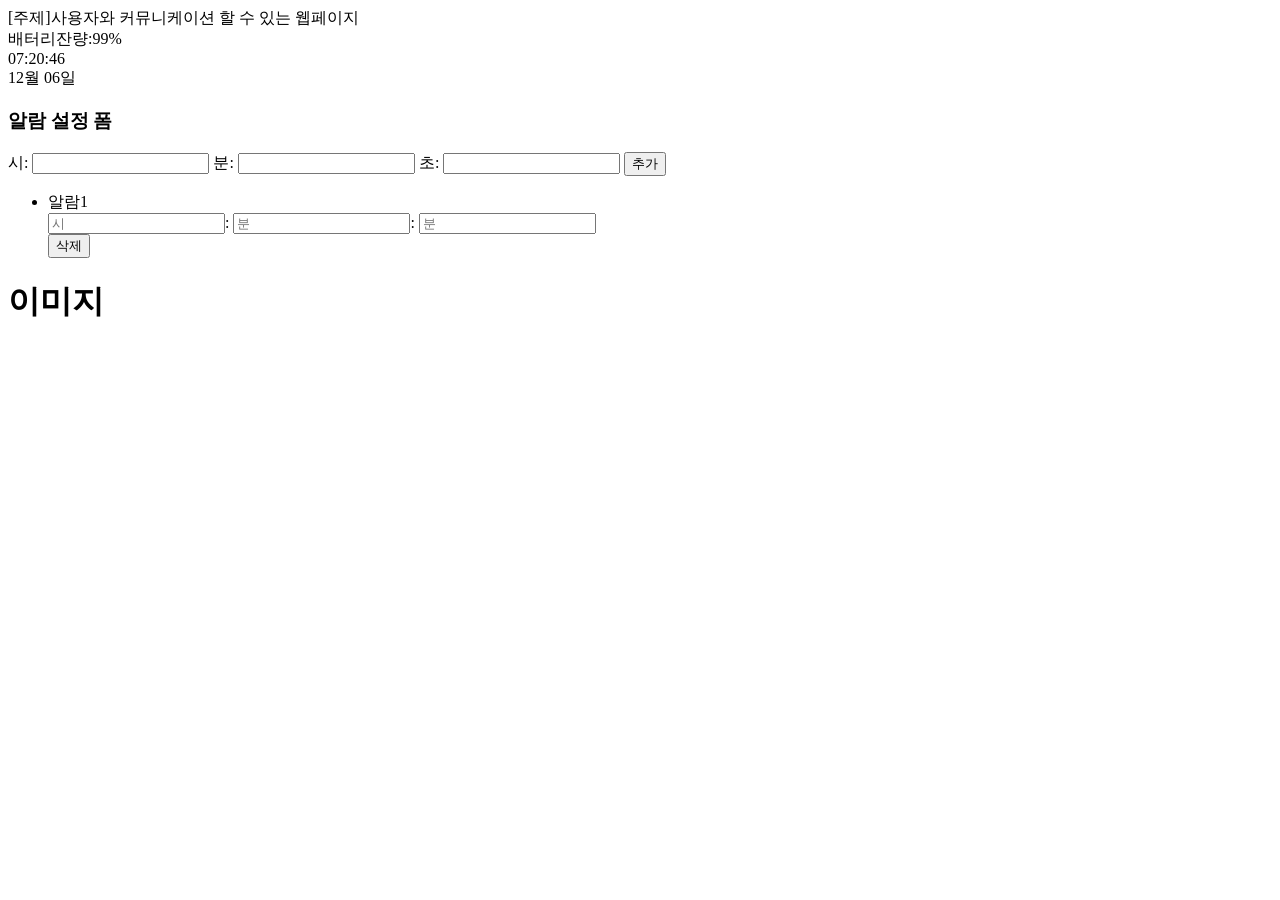
==== index.html @ 373aee84 "third commit" ====
<!-- 어느정도 업무에 익숙해지신것 같으니 실제 이벤트가 있는 웹페이지를 만들어봅시다.

시계를 만들어봅시다.

FR1) 화면에 배터리가 표시되며, 처음에 동작시키면 100%이고, 1초에 1%씩 감소합니다. 

FR2) 배터리가 0%가 되면, 시계화면에서 시간이 표시되지 않고 검은색으로 변합니다.

FR3) 시/분/초를 설정하고 추가를 누르면 알람이 추가됩니다. 알람 현황에도 업데이트 됩니다. 최대 3개 알람까지 가능합니다.  

FR4) 본인만의 추가기능을 1개 추가합니다. 깃허브에 코드를 올리시고 공유해주시면 됩니다. -->

<!DOCTYPE html>
<html lang=“ko">
<head>
  <meta charset="UTF-8">
  <meta name="viewport" content="width=device-width, initial-scale=1.0">
<title>Document</title>
</head>
<body>
    <header>
        <div class="title">[주제]사용자와 커뮤니케이션 할 수 있는 웹페이지</div>
        <nav>
            <div class="title">
                <div id="batteryLevel"></div>
                <div id="clock"></div>
                <div id="date">00:00:00</div>
            </div>
        </nav>
    </header>
    <main>
        <section id="alarmSettingArea">
            <h3>알람 설정 폼</h3>
            <div id="alarnSetting">
                시:
                <input type="number"  id="alarmSettingHour">
                분:
                <input type="number" id="alarmSettingMinutes">
                초:
                <input type="number" id="alarmSettingMinutes">
                <button type="button" id="alarmSettingAdd">추가</button>
            </div>
            <ul id="alarnSettingList">
                <li class="alarmItem">
                    <span class="alarm">알람1</span>
                    <div class="alarmInputs">
                        <input type="number" class="alarmSettingListHour" placeholder="시">:
                        <input type="number" class="alarmSettingListMinutes" placeholder="분">:
                        <input type="number" class="alarmSettingListSeconds" placeholder="분">
                    </div>
                </li>
                <button class="deleteBtn">삭제</button>
            </ul>
        </section>
        <section id="clockDisplayArea">
            
        </section>
    </main>
    <footer>
        <h1 id="heartImg">이미지</h1>
    </footer>
    <script src="script.js"></script>
</body>
</html>
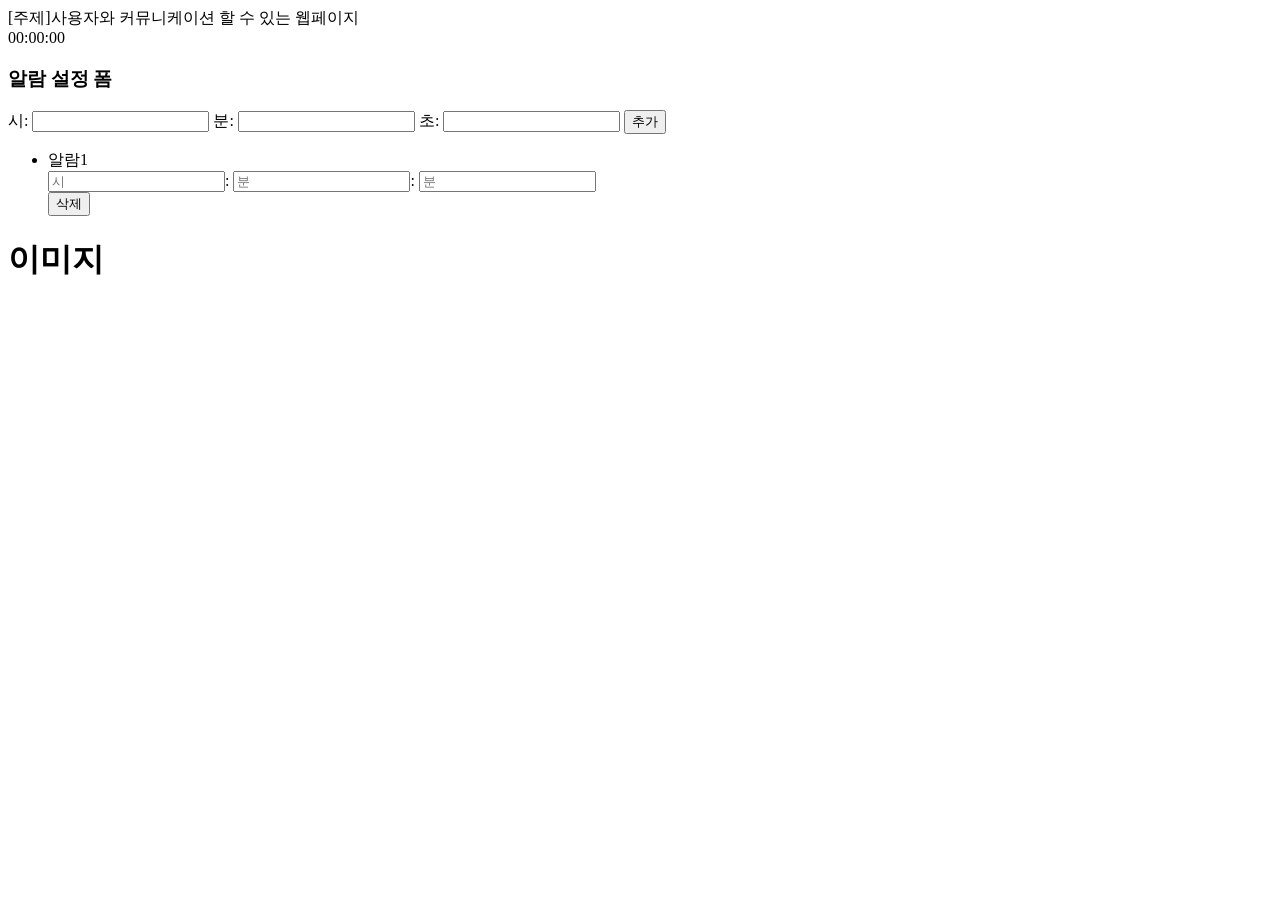
==== commit 1e566a25: "third commit" ====
--- a/index.html
+++ b/index.html
@@ -31,14 +31,14 @@
     <main>
         <section id="alarmSettingArea">
             <h3>알람 설정 폼</h3>
-            <div id="alarnSetting">
+            <div id="alarmSetting">
                 시:
                 <input type="number"  id="alarmSettingHour">
                 분:
                 <input type="number" id="alarmSettingMinutes">
                 초:
                 <input type="number" id="alarmSettingMinutes">
-                <button type="button" id="alarmSettingAdd">추가</button>
+                <button type="button" id="alarmSettingAddBtn">추가</button>
             </div>
             <ul id="alarnSettingList">
                 <li class="alarmItem">
@@ -53,7 +53,7 @@
             </ul>
         </section>
         <section id="clockDisplayArea">
-            
+
         </section>
     </main>
     <footer>
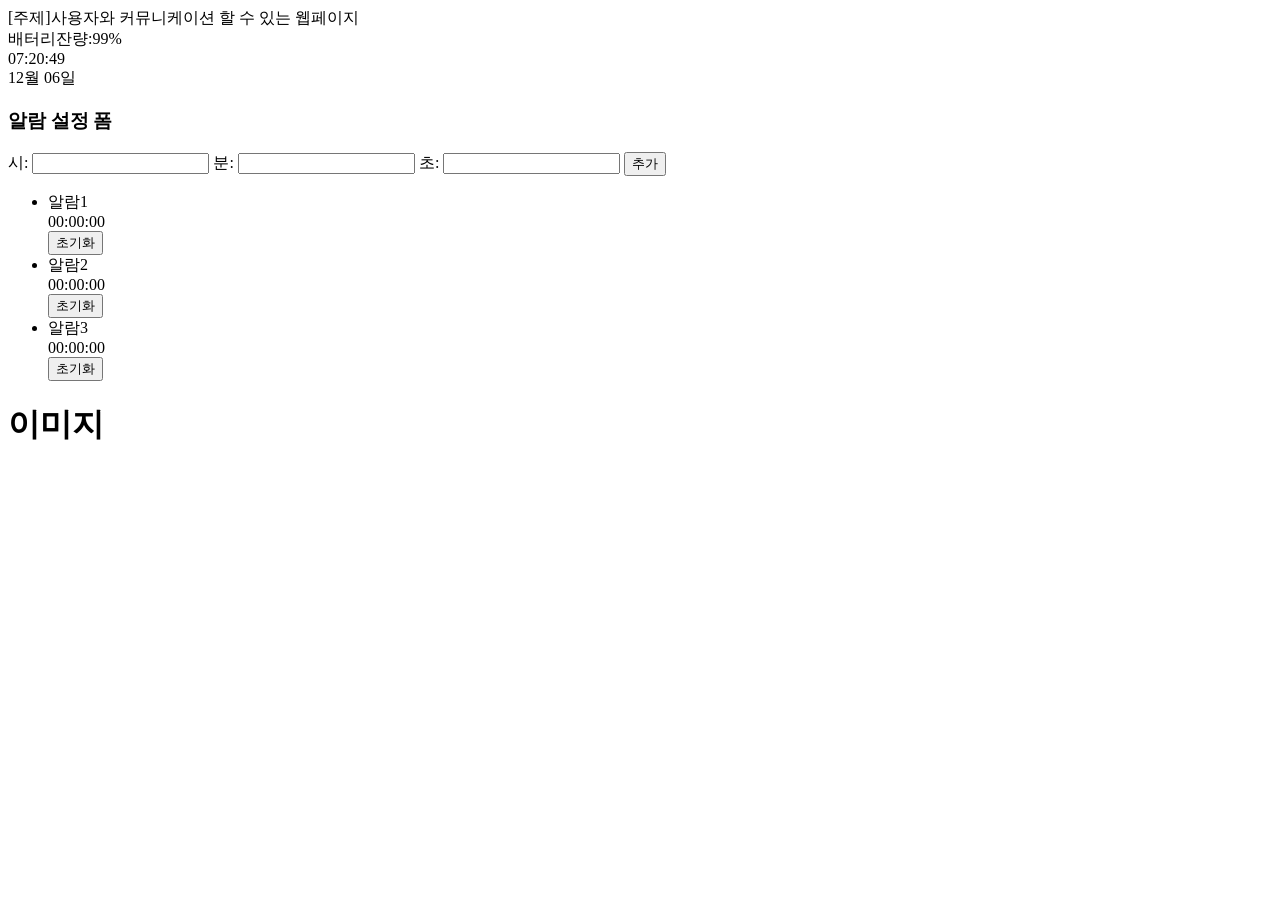
==== commit b11aa317: "fourth commit" ====
--- a/index.html
+++ b/index.html
@@ -42,14 +42,26 @@
             </div>
             <ul id="alarnSettingList">
                 <li class="alarmItem">
-                    <span class="alarm">알람1</span>
-                    <div class="alarmInputs">
-                        <input type="number" class="alarmSettingListHour" placeholder="시">:
-                        <input type="number" class="alarmSettingListMinutes" placeholder="분">:
-                        <input type="number" class="alarmSettingListSeconds" placeholder="분">
+                    <div class="alarmSettingElement">
+                        <span class="alarm">알람1</span>
+                        <div  id="alarmSettingElement1">00:00:00</div>
+                        <button class="deleteBtn">초기화</button>
                     </div>
                 </li>
-                <button class="deleteBtn">삭제</button>
+                <li class="alarmItem">
+                    <div class="alarmSettingElement">
+                        <span class="alarm">알람2</span>
+                        <div id="alarmSettingElement2">00:00:00</div>
+                        <button class="deleteBtn">초기화</button>
+                    </div>
+                </li>
+                <li class="alarmItem1">
+                    <div class="alarmSettingElement">
+                        <span class="alarm">알람3</span>
+                        <div id="alarmSettingElement3">00:00:00</div>
+                        <button class="deleteBtn">초기화</button>
+                    </div>
+                </li>
             </ul>
         </section>
         <section id="clockDisplayArea">
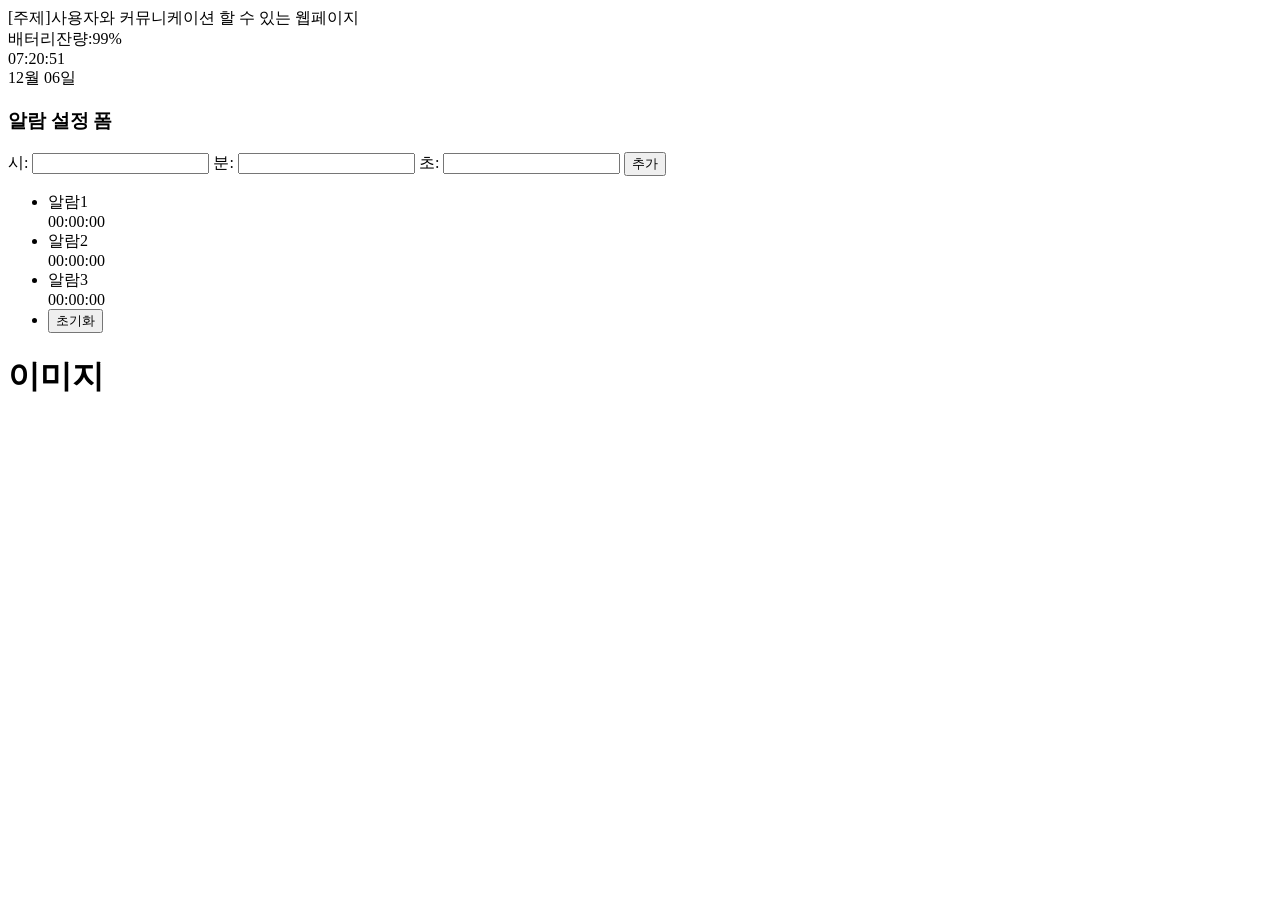
==== commit 74a61484: "fifth commit" ====
--- a/index.html
+++ b/index.html
@@ -19,7 +19,7 @@
 </head>
 <body>
     <header>
-        <div class="title">[주제]사용자와 커뮤니케이션 할 수 있는 웹페이지</div>
+        <div class="Title">[주제]사용자와 커뮤니케이션 할 수 있는 웹페이지</div>
         <nav>
             <div class="title">
                 <div id="batteryLevel"></div>
@@ -37,30 +37,30 @@
                 분:
                 <input type="number" id="alarmSettingMinutes">
                 초:
-                <input type="number" id="alarmSettingMinutes">
+                <input type="number" id="alarmSettingSeconds">
                 <button type="button" id="alarmSettingAddBtn">추가</button>
             </div>
             <ul id="alarnSettingList">
-                <li class="alarmItem">
-                    <div class="alarmSettingElement">
-                        <span class="alarm">알람1</span>
+                <li class="AlarmItem">
+                    <div class="AlarmSettingElement">
+                        <span class="Alarm">알람1</span>
                         <div  id="alarmSettingElement1">00:00:00</div>
-                        <button class="deleteBtn">초기화</button>
                     </div>
                 </li>
-                <li class="alarmItem">
-                    <div class="alarmSettingElement">
-                        <span class="alarm">알람2</span>
+                <li class="AlarmItem">
+                    <div class="AlarmSettingElement">
+                        <span class="Alarm">알람2</span>
                         <div id="alarmSettingElement2">00:00:00</div>
-                        <button class="deleteBtn">초기화</button>
                     </div>
                 </li>
-                <li class="alarmItem1">
-                    <div class="alarmSettingElement">
-                        <span class="alarm">알람3</span>
+                <li class="AlarmItem">
+                    <div class="AlarmSettingElement">
+                        <span class="Alarm">알람3</span>
                         <div id="alarmSettingElement3">00:00:00</div>
-                        <button class="deleteBtn">초기화</button>
                     </div>
+                </li>
+                <li class="AlarmItem">
+                    <button class="AlarmSettingElement" id="initAlarmListElementBtn">초기화</button>
                 </li>
             </ul>
         </section>
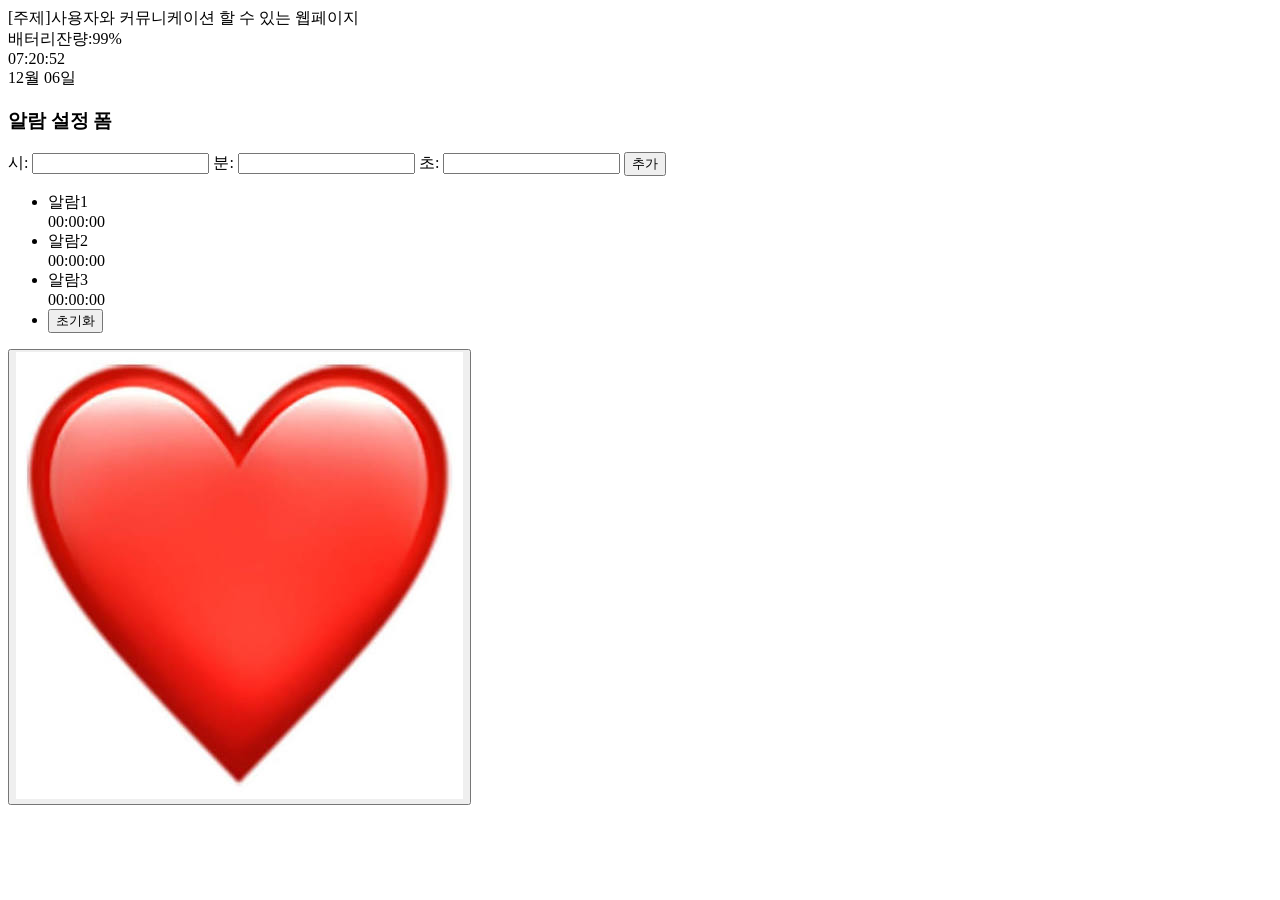
==== commit 6d1cbe17: "six times commit" ====
--- a/index.html
+++ b/index.html
@@ -69,7 +69,10 @@
         </section>
     </main>
     <footer>
-        <h1 id="heartImg">이미지</h1>
+        <button type="button" id="heartBtn">
+             <img type="button" src="img/heart.png" alt="이미지를 불러오지 못하였습니다.">
+        </button>
+        <h3 id="heartBtnText"></h3>
     </footer>
     <script src="script.js"></script>
 </body>
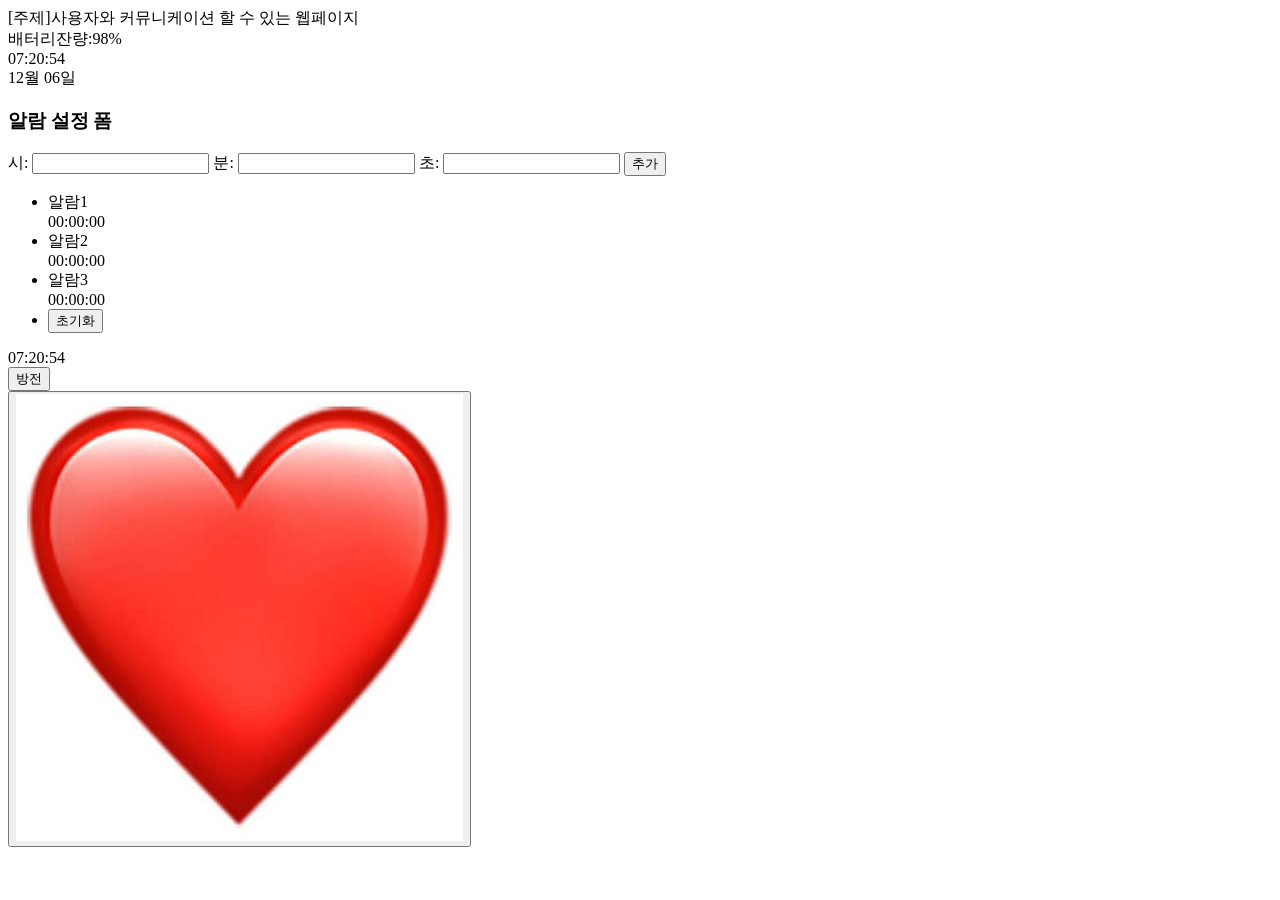
==== commit acea46ee: "six times commit" ====
--- a/index.html
+++ b/index.html
@@ -21,9 +21,9 @@
     <header>
         <div class="Title">[주제]사용자와 커뮤니케이션 할 수 있는 웹페이지</div>
         <nav>
-            <div class="title">
+            <div class="Title">
                 <div id="batteryLevel"></div>
-                <div id="clock"></div>
+                <div class="Clock" id="clock"></div>
                 <div id="date">00:00:00</div>
             </div>
         </nav>
@@ -43,19 +43,19 @@
             <ul id="alarnSettingList">
                 <li class="AlarmItem">
                     <div class="AlarmSettingElement">
-                        <span class="Alarm">알람1</span>
+                        <div class="Alarm">알람1</div>
                         <div  id="alarmSettingElement1">00:00:00</div>
                     </div>
                 </li>
                 <li class="AlarmItem">
                     <div class="AlarmSettingElement">
-                        <span class="Alarm">알람2</span>
+                        <div class="Alarm">알람2</div>
                         <div id="alarmSettingElement2">00:00:00</div>
                     </div>
                 </li>
                 <li class="AlarmItem">
                     <div class="AlarmSettingElement">
-                        <span class="Alarm">알람3</span>
+                        <div class="Alarm">알람3</div>
                         <div id="alarmSettingElement3">00:00:00</div>
                     </div>
                 </li>
@@ -65,9 +65,14 @@
             </ul>
         </section>
         <section id="clockDisplayArea">
-
+            <div class="PhoneScreen">
+                <div id="phoneCamera"></div>
+                <div id="phoneClock" class="Clock"></div>
+                <div id="phoneHome"></div>
+            </div>
         </section>
     </main>
+    <button type="button" id="battaryZero">방전</button>
     <footer>
         <button type="button" id="heartBtn">
              <img type="button" src="img/heart.png" alt="이미지를 불러오지 못하였습니다.">
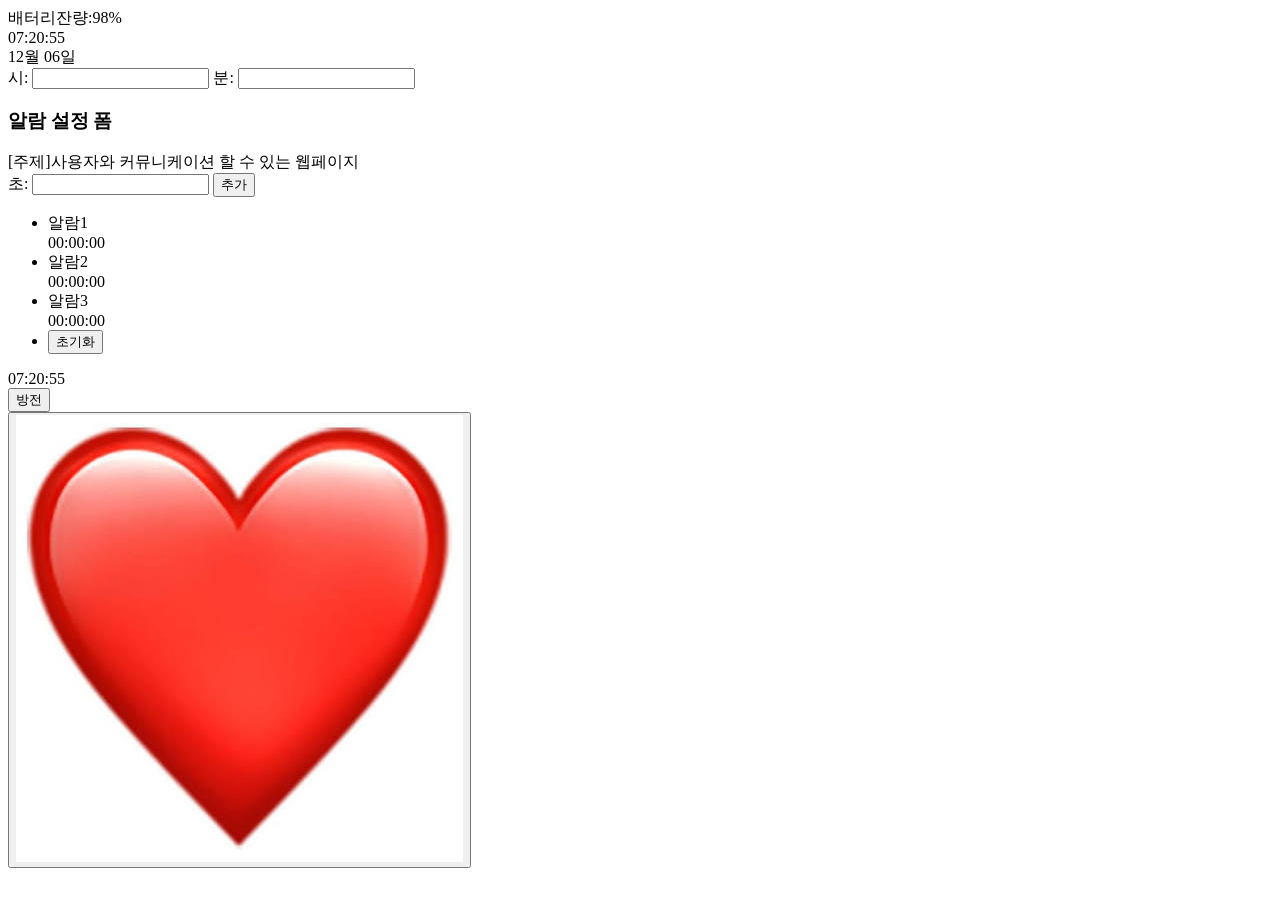
==== commit 1fc09e6c: "seven times commit" ====
--- a/index.html
+++ b/index.html
@@ -18,27 +18,27 @@
 <title>Document</title>
 </head>
 <body>
-    <header>
-        <div class="Title">[주제]사용자와 커뮤니케이션 할 수 있는 웹페이지</div>
-        <nav>
-            <div class="Title">
+       </div>
+        </nav>
+    </header>
+         <div class="Title">
                 <div id="batteryLevel"></div>
                 <div class="Clock" id="clock"></div>
                 <div id="date">00:00:00</div>
-            </div>
-        </nav>
-    </header>
-    <main>
-        <section id="alarmSettingArea">
-            <h3>알람 설정 폼</h3>
             <div id="alarmSetting">
                 시:
                 <input type="number"  id="alarmSettingHour">
                 분:
                 <input type="number" id="alarmSettingMinutes">
-                초:
+        <main>
+        <section id="alarmSettingArea">
+            <h3>알람 설정 폼</h3>
+         <header>
+        <div class="Title">[주제]사용자와 커뮤니케이션 할 수 있는 웹페이지</div>
+        <nav>
+               초:
                 <input type="number" id="alarmSettingSeconds">
-                <button type="button" id="alarmSettingAddBtn">추가</button>
+                <button type="button" id="alarmSettingAddBtn" class="button">추가</button>
             </div>
             <ul id="alarnSettingList">
                 <li class="AlarmItem">
@@ -60,7 +60,7 @@
                     </div>
                 </li>
                 <li class="AlarmItem">
-                    <button class="AlarmSettingElement" id="initAlarmListElementBtn">초기화</button>
+                    <button class="button" id="initAlarmListElementBtn">초기화</button>
                 </li>
             </ul>
         </section>
@@ -72,7 +72,7 @@
             </div>
         </section>
     </main>
-    <button type="button" id="battaryZero">방전</button>
+    <button type="button" id="battaryZero" class="button">방전</button>
     <footer>
         <button type="button" id="heartBtn">
              <img type="button" src="img/heart.png" alt="이미지를 불러오지 못하였습니다.">
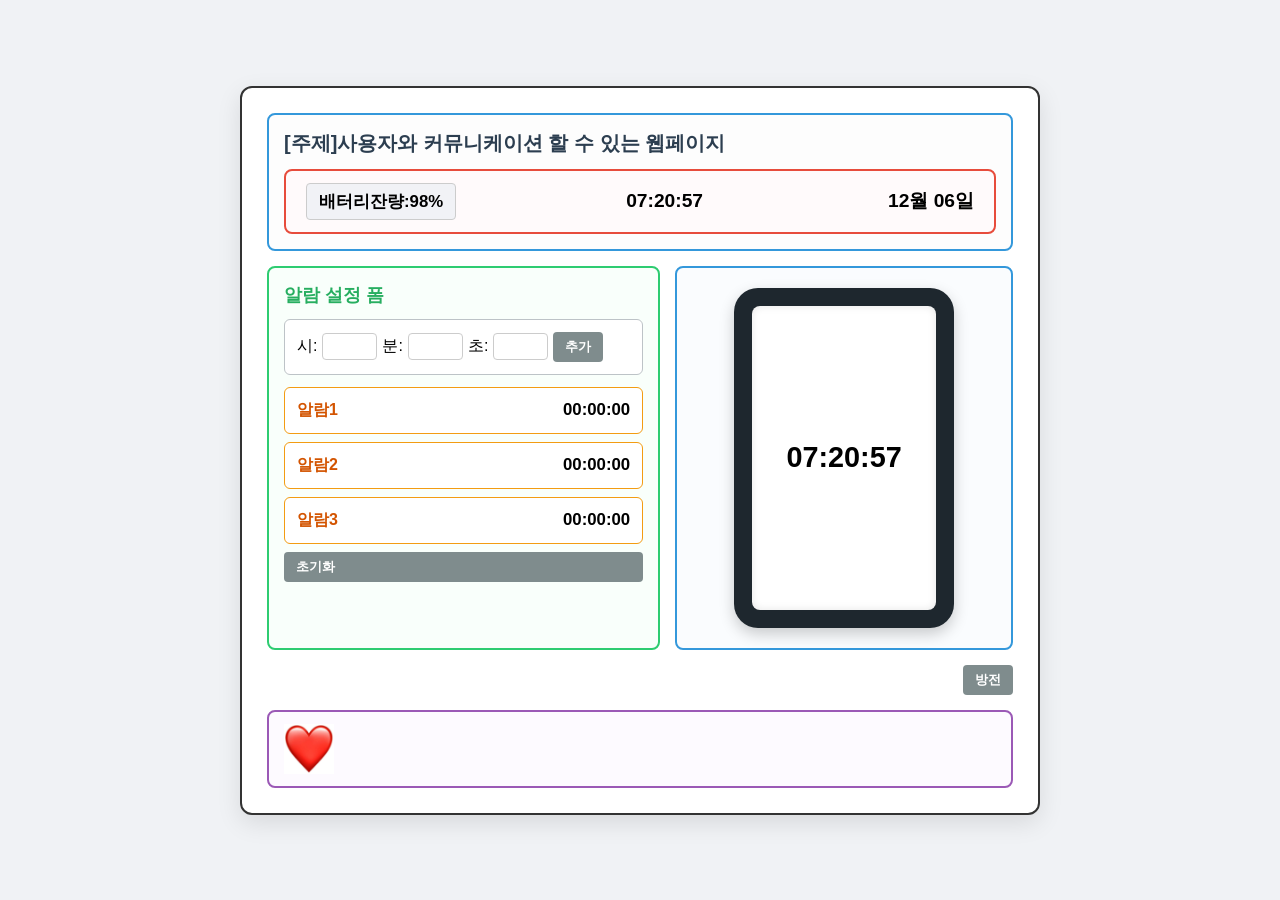
==== commit b58ef988: "eight times commit" ====
--- a/index.html
+++ b/index.html
@@ -1,84 +1,87 @@
-<!-- 어느정도 업무에 익숙해지신것 같으니 실제 이벤트가 있는 웹페이지를 만들어봅시다.
-
-시계를 만들어봅시다.
-
-FR1) 화면에 배터리가 표시되며, 처음에 동작시키면 100%이고, 1초에 1%씩 감소합니다. 
-
-FR2) 배터리가 0%가 되면, 시계화면에서 시간이 표시되지 않고 검은색으로 변합니다.
-
-FR3) 시/분/초를 설정하고 추가를 누르면 알람이 추가됩니다. 알람 현황에도 업데이트 됩니다. 최대 3개 알람까지 가능합니다.  
-
-FR4) 본인만의 추가기능을 1개 추가합니다. 깃허브에 코드를 올리시고 공유해주시면 됩니다. -->
-
 <!DOCTYPE html>
-<html lang=“ko">
+<html lang="ko">
 <head>
-  <meta charset="UTF-8">
-  <meta name="viewport" content="width=device-width, initial-scale=1.0">
-<title>Document</title>
+    <meta charset="UTF-8">
+    <meta name="viewport" content="width=device-width, initial-scale=1.0">
+    <title>배터리 및 알람 시계</title>
+    <link rel="stylesheet" href="style.css">
 </head>
 <body>
-       </div>
-        </nav>
-    </header>
-         <div class="Title">
-                <div id="batteryLevel"></div>
-                <div class="Clock" id="clock"></div>
-                <div id="date">00:00:00</div>
-            <div id="alarmSetting">
-                시:
-                <input type="number"  id="alarmSettingHour">
-                분:
-                <input type="number" id="alarmSettingMinutes">
+    <!-- 전체 콘텐츠를 화면 중앙에 모아줄 컨테이너 -->
+    <div class="app-container">
+        
+        <!-- [상단 영역] 제목 및 배터리/시계 바 -->
+        <header>
+            <div class="Title">[주제]사용자와 커뮤니케이션 할 수 있는 웹페이지</div>
+            <nav>
+                <div class="Title">
+                    <div id="batteryLevel">배터리잔량: 100%</div>
+                    <div class="Clock" id="clock">00:00:00</div>
+                    <div id="date">00:00:00</div>
+                </div>
+            </nav>
+        </header>
+
+        <!-- [메인 영역] 좌측 알람 / 우측 핸드폰 5:5 분리 -->
         <main>
-        <section id="alarmSettingArea">
-            <h3>알람 설정 폼</h3>
-         <header>
-        <div class="Title">[주제]사용자와 커뮤니케이션 할 수 있는 웹페이지</div>
-        <nav>
-               초:
-                <input type="number" id="alarmSettingSeconds">
-                <button type="button" id="alarmSettingAddBtn" class="button">추가</button>
+            <!-- 좌측: 알람 설정 및 목록 구역 -->
+            <section id="alarmSettingArea">
+                <h3>알람 설정 폼</h3>
+                <div id="alarmSetting">
+                    시: <input type="number" id="alarmSettingHour">
+                    분: <input type="number" id="alarmSettingMinutes">
+                    초: <input type="number" id="alarmSettingSeconds">
+                    <button type="button" id="alarmSettingAddBtn" class="button">추가</button>
+                </div>
+                <ul id="alarnSettingList">
+                    <li class="AlarmItem">
+                        <div class="AlarmSettingElement">
+                            <div class="Alarm">알람1</div>
+                            <div id="alarmSettingElement1">00:00:00</div>
+                        </div>
+                    </li>
+                    <li class="AlarmItem">
+                        <div class="AlarmSettingElement">
+                            <div class="Alarm">알람2</div>
+                            <div id="alarmSettingElement2">00:00:00</div>
+                        </div>
+                    </li>
+                    <li class="AlarmItem">
+                        <div class="AlarmSettingElement">
+                            <div class="Alarm">알람3</div>
+                            <div id="alarmSettingElement3">00:00:00</div>
+                        </div>
+                    </li>
+                    <li class="AlarmItem btn-row">
+                        <button type="button" class="AlarmSettingElement button" id="initAlarmListElementBtn">초기화</button>
+                    </li>
+                </ul>
+            </section>
+
+            <!-- 우측: 핸드폰 화면 영역 (검은 네모 안 흰색 네모) -->
+            <section id="clockDisplayArea">
+                <div class="PhoneScreen">
+                    <div id="phoneCamera"></div>
+                    <div id="phoneClock" class="Clock">00:00:00</div>
+                    <div id="phoneHome"></div>
+                </div>
+            </section>
+        </main>
+
+        <!-- 방전 버튼 -->
+        <button type="button" id="battaryZero" class="button">방전</button>
+
+        <!-- [하단 영역] 하트 충전 구역 -->
+        <footer>
+            <div>
+                <button type="button" id="heartBtn">
+                    <img type="button" id="heartIMG" src="img/heart.png" alt="❤️">
+                </button>
+                <h3 id="heartBtnText"></h3>
             </div>
-            <ul id="alarnSettingList">
-                <li class="AlarmItem">
-                    <div class="AlarmSettingElement">
-                        <div class="Alarm">알람1</div>
-                        <div  id="alarmSettingElement1">00:00:00</div>
-                    </div>
-                </li>
-                <li class="AlarmItem">
-                    <div class="AlarmSettingElement">
-                        <div class="Alarm">알람2</div>
-                        <div id="alarmSettingElement2">00:00:00</div>
-                    </div>
-                </li>
-                <li class="AlarmItem">
-                    <div class="AlarmSettingElement">
-                        <div class="Alarm">알람3</div>
-                        <div id="alarmSettingElement3">00:00:00</div>
-                    </div>
-                </li>
-                <li class="AlarmItem">
-                    <button class="button" id="initAlarmListElementBtn">초기화</button>
-                </li>
-            </ul>
-        </section>
-        <section id="clockDisplayArea">
-            <div class="PhoneScreen">
-                <div id="phoneCamera"></div>
-                <div id="phoneClock" class="Clock"></div>
-                <div id="phoneHome"></div>
-            </div>
-        </section>
-    </main>
-    <button type="button" id="battaryZero" class="button">방전</button>
-    <footer>
-        <button type="button" id="heartBtn">
-             <img type="button" src="img/heart.png" alt="이미지를 불러오지 못하였습니다.">
-        </button>
-        <h3 id="heartBtnText"></h3>
-    </footer>
+        </footer>
+
+    </div>
     <script src="script.js"></script>
 </body>
-</html>
+</html>
--- a/style.css
+++ b/style.css
@@ -0,0 +1,283 @@
+/* 1. 전체 초기화 및 브라우저 중앙 정렬*/
+* {
+    margin: 0;
+    padding: 0;
+    box-sizing: border-box;
+    font-family: 'Malgun Gothic', sans-serif;
+}
+
+body {
+    min-height: 100vh;
+    display: flex;
+    justify-content: center;
+    align-items: center;
+    background-color: #f0f2f5;
+    padding: 20px;
+}
+
+/* 시안의 '흰색 모니터 창' 역할을 하는 전체 프레임 */
+.app-container {
+    width: 800px;
+    background-color: #ffffff;
+    border: 2px solid #333333;
+    border-radius: 12px;
+    padding: 25px;
+    display: flex;
+    flex-direction: column;
+    gap: 15px;
+    box-shadow: 0 8px 24px rgba(0,0,0,0.1);
+}
+
+/*2. 텍스트 왼쪽 / 숫자 가운데 정렬 규칙 */
+div, section, h3, li, p, header, footer {
+    text-align: left;
+}
+
+.Clock, 
+#phoneClock, 
+#clock, 
+#batteryLevel, 
+#date, 
+input[type="number"], 
+[id^="alarmSettingElement"] {
+    text-align: center !important;
+}
+
+/* 3. 상단 영역 (header & nav) */
+header {
+    width: 100%;
+    border: 2px solid #3498db; /* 시안의 파란색 영역 */
+    padding: 15px;
+    border-radius: 8px;
+    background-color: #fdfdfd;
+}
+
+header > .Title {
+    font-size: 1.25rem;
+    font-weight: bold;
+    color: #2c3e50;
+    margin-bottom: 12px;
+}
+
+nav {
+    width: 100%;
+    border: 2px solid #e74c3c; /* 시안의 빨간색 영역 */
+    padding: 12px 20px;
+    border-radius: 8px;
+    background-color: #fffafb;
+}
+
+nav > .Title {
+    display: flex;
+    justify-content: space-between; /* 배터리 좌측, 시간/날짜 우측 분리 */
+    align-items: center;
+}
+
+#batteryLevel {
+    font-weight: bold;
+    font-size: 1.05rem;
+    background-color: #f1f2f6;
+    padding: 6px 12px;
+    border: 1px solid #ccc;
+    border-radius: 4px;
+}
+
+/* 내비게이션 우측 시계 및 날짜 */
+#clock, #date {
+    display: inline-block;
+    font-size: 1.2rem;
+    font-weight: bold;
+}
+#clock {
+    margin-right: 15px;
+}
+
+/*4. 메인 콘텐츠 영역 (좌/우 분할) */
+main {
+    display: flex;
+    justify-content: space-between;
+    align-items: stretch; /* 좌우 높이 맞춤 */
+    gap: 15px;
+}
+
+/* [좌측] 알람 설정 및 목록 영역 */
+#alarmSettingArea {
+    flex: 1.1;
+    border: 2px solid #2ecc71; /* 시안의 초록색 영역 */
+    padding: 15px;
+    border-radius: 8px;
+    background-color: #f9fffb;
+    display: flex;
+    flex-direction: column;
+    gap: 12px;
+}
+
+#alarmSettingArea h3 {
+    font-size: 1.1rem;
+    font-weight: bold;
+    color: #27ae60;
+}
+
+/* 알람 입력 폼 */
+#alarmSetting {
+    border: 1px solid #bdc3c7;
+    padding: 12px;
+    border-radius: 6px;
+    background-color: #ffffff;
+    display: flex;
+    align-items: center;
+    gap: 5px;
+}
+
+/* [우측] 시계 화면 영역 */
+#clockDisplayArea {
+    flex: 0.9;
+    border: 2px solid #3498db; /* 시안의 하늘색 영역 */
+    padding: 20px;
+    border-radius: 8px;
+    background-color: #fafcfe;
+    display: flex;
+    justify-content: center;
+    align-items: center;
+}
+
+/*5. 핸드폰 모양 구현 */
+.PhoneScreen {
+    width: 220px;
+    height: 340px;
+    background-color: #1e272e; 
+    padding: 18px;
+    display: flex;
+    justify-content: center;
+    align-items: center;
+    border-radius: 24px;
+    box-shadow: 0 6px 15px rgba(0,0,0,0.2);
+}
+
+/* 본체 안의 흰색 내부 화면 */
+#phoneClock {
+    width: 100%;
+    height: 100%;
+    background-color: #ffffff;
+    color: #1e272e;
+    display: flex;
+    justify-content: center;
+    align-items: center;
+    font-size: 1.8rem;
+    font-weight: bold;
+    border-radius: 8px;
+    box-shadow: inset 0 0 8px rgba(0,0,0,0.1);
+}
+
+/* 불필요 요소 제거 */
+#phoneCamera, #phoneHome {
+    display: none;
+}
+
+/* 6. 알람 리스트 및 개별 항목 (주황색 테두리) */
+#alarnSettingList {
+    list-style: none;
+    display: flex;
+    flex-direction: column;
+    gap: 8px;
+}
+
+.AlarmItem {
+    border: 1px solid #f39c12; /* 시안의 주황색 영역 */
+    padding: 12px;
+    border-radius: 6px;
+    background-color: #ffffff;
+}
+
+.AlarmSettingElement {
+    display: flex;
+    justify-content: space-between;
+    align-items: center;
+    width: 100%;
+}
+
+.Alarm {
+    font-weight: bold;
+    color: #d35400;
+}
+
+[id^="alarmSettingElement"] {
+    font-weight: bold;
+    font-size: 1.05rem;
+}
+
+/* 초기화 버튼이 들어간 줄은 테두리 제외 */
+.AlarmItem.btn-row {
+    border: none;
+    padding: 0;
+    background: transparent;
+}
+
+/*  7. 하단 영역 (footer & 하트 버튼)*/
+footer {
+    width: 100%;
+    border: 2px solid #9b59b6; /* 시안의 보라색 영역 */
+    padding: 12px 15px;
+    border-radius: 8px;
+    background-color: #fdfaff;
+}
+
+footer > div {
+    display: flex;
+    align-items: center; 
+    gap: 15px;           
+}
+
+/* 하트 버튼 50x50px 고정 */
+#heartBtn {
+    width: 50px !important;
+    height: 50px !important;
+    background: none;
+    border: none;
+    cursor: pointer;
+    padding: 0;
+}
+
+#heartBtn img, #heartIMG {
+    width: 100%;
+    height: 100%;
+    object-fit: contain;
+}
+
+#heartBtnText {
+    font-size: 1.05rem;
+    font-weight: bold;
+    color: #8e44ad;
+    white-space: nowrap;
+}
+
+/* 8. 버튼 및 입력창 기본 디자인 스타일링 */
+input[type="number"] {
+    width: 55px;
+    padding: 5px;
+    border: 1px solid #ccc;
+    border-radius: 4px;
+}
+
+.button, button:not(#heartBtn) {
+    padding: 6px 12px;
+    background-color: #7f8c8d;
+    color: #ffffff;
+    border: none;
+    border-radius: 4px;
+    font-weight: bold;
+    cursor: pointer;
+    transition: background-color 0.2s;
+}
+
+.button:hover, button:not(#heartBtn):hover {
+    background-color: #616a6b;
+}
+
+#battaryZero {
+    align-self: flex-end; /* 방전 버튼은 오른쪽 아래로 배치 */
+    background-color: #e74c3c;
+}
+#battaryZero:hover {
+    background-color: #c0392b;
+}
